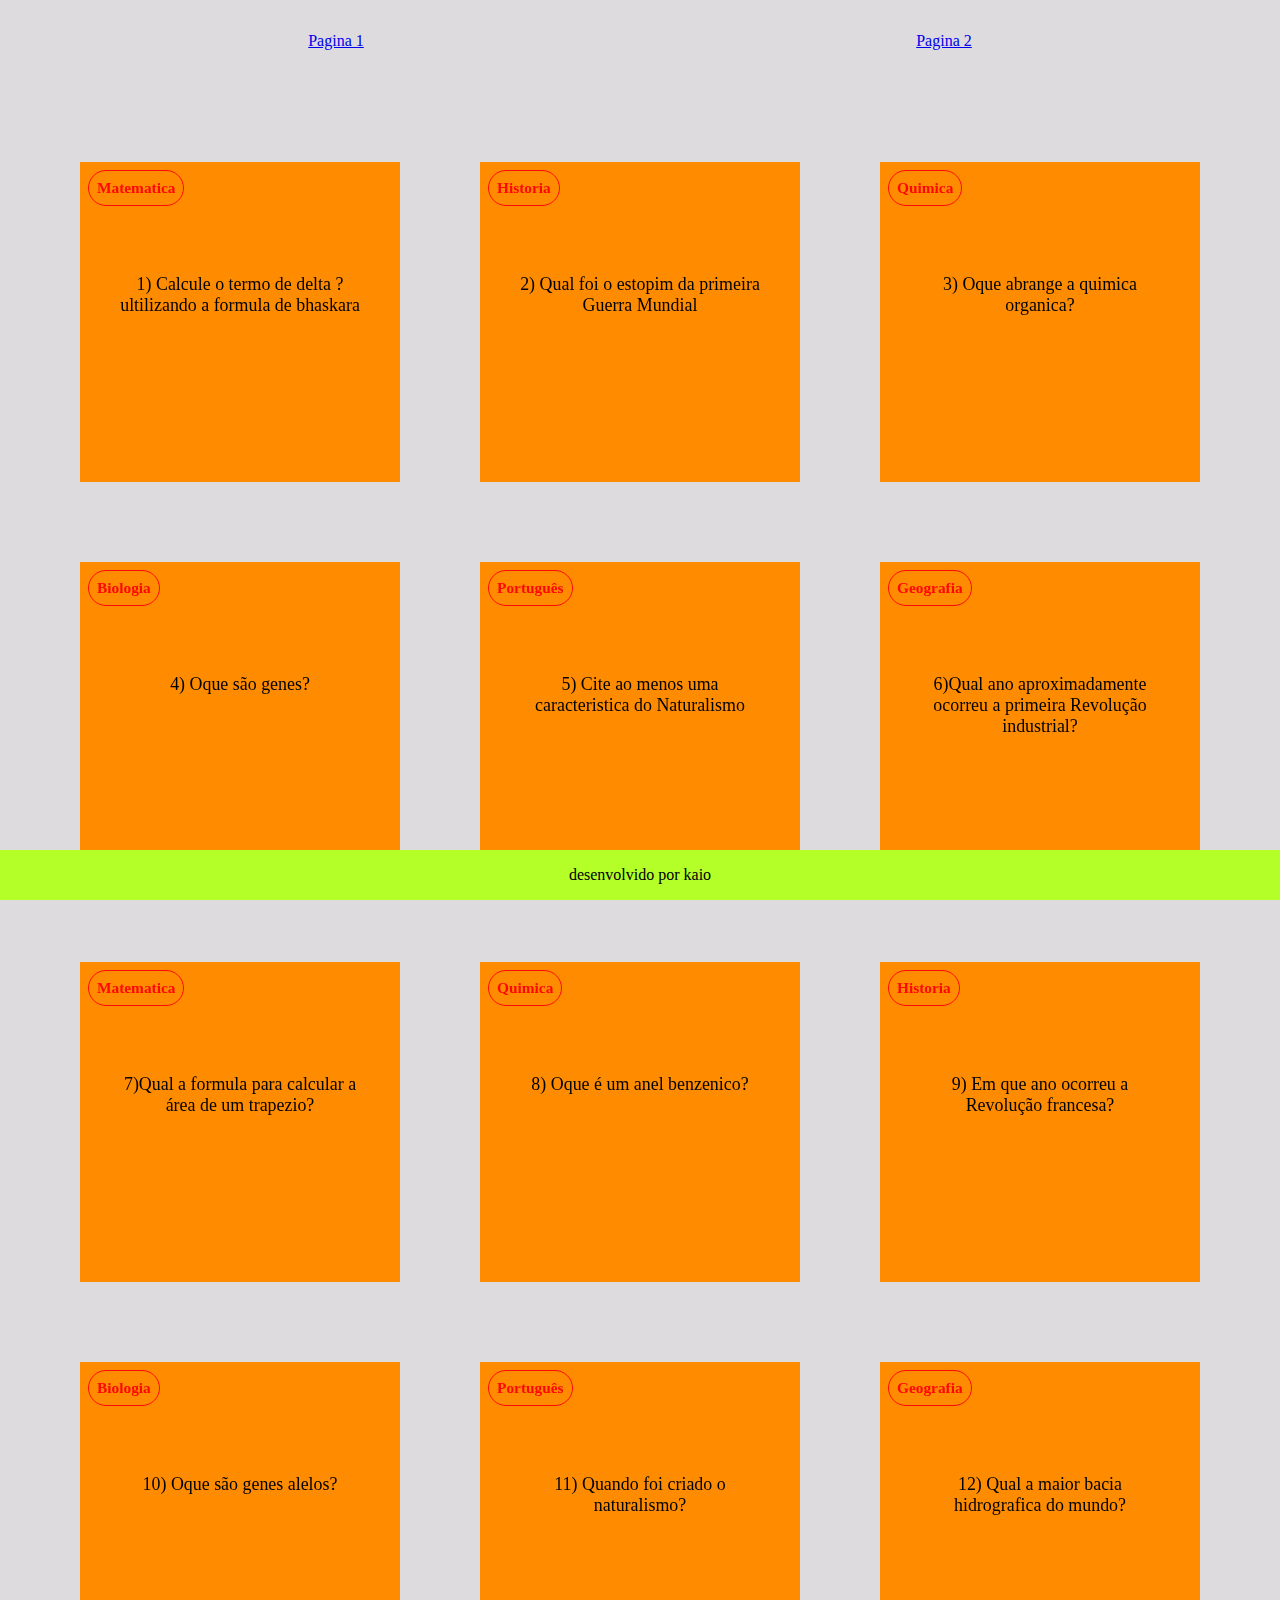
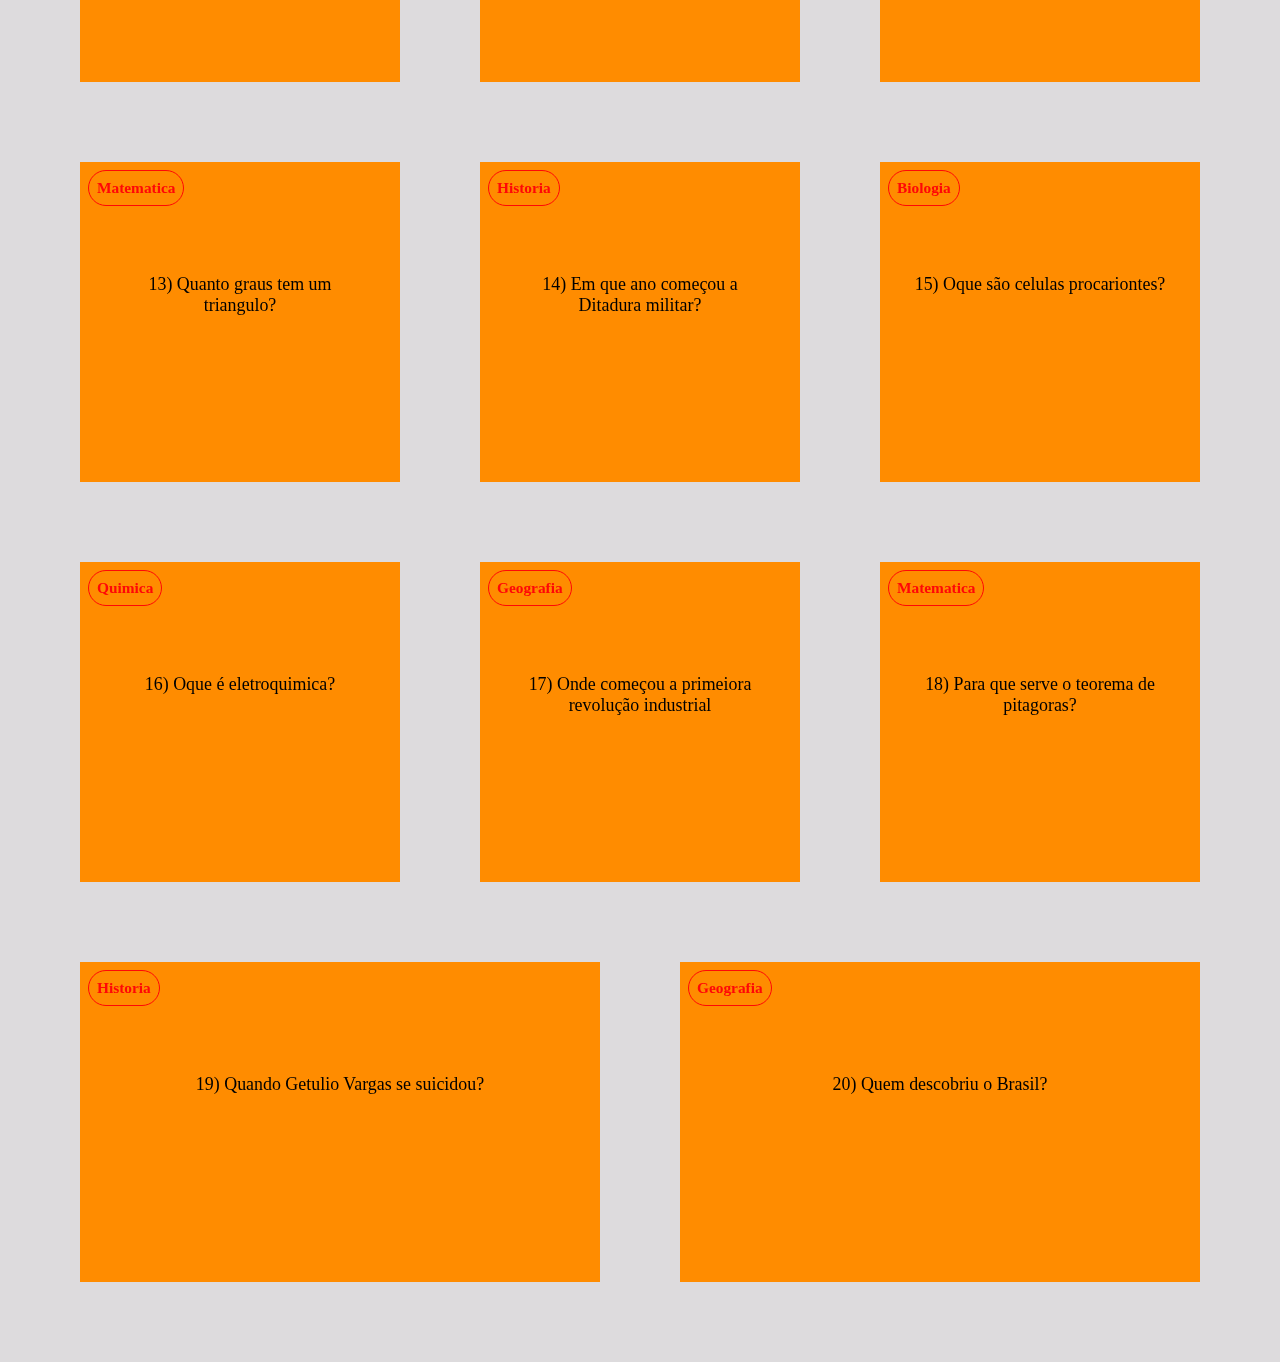
==== pagina2.html @ b603c778 "ef" ====
<!DOCTYPE html>
<html lang="en">
<head>
    <meta charset="UTF-8">
    <meta name="viewport" content="width=device-width, initial-scale=1.0">
    <title>perguntinhas</title>
   <link rel="stylesheet" href="style.css">
</head>
<body>
    <header>
        <a href="index.html">Pagina 1</a>
        <a href="pagina2.html">Pagina 2</a>
    </header>
    <section id="container">

   </section>

    <footer>
        <p>desenvolvido por kaio</p>
    </footer>
    <script src="main.js"></script>
<script src="perguntas.js"></script>
</body>
</html>
---- style.css ----
:root{
    --fundo:	#dddbdd;
    --cor-frente:#FF8C00;
    --cor-verso: #E6E6FA;
    --destque:	#ec1313;
    --preto: #000000;
    --braco:#ffffff;
    --parte-de-baixo: #b4ff28;
    --materia: #ff0707;

}
body{
    background-color: var(--fundo);
    margin: 0%;
}
header{
    background-color: (var(--preto));
    display: flex;
    justify-content: space-around;
    padding: 2rem;
}
footer{
    position: fixed;
    bottom: 0;
    background-color: var(--parte-de-baixo);
    color: var(--preto);
    width: 100%;
    text-align: center;
}
#container{
    padding: 4rem;
    display: flex;
    gap: 3rem;
    flex-wrap: wrap;
}
.cartao{
    flex-grow: 1;
    flex-basis: calc(33% - 6rem);
    height:20rem;
    margin: 1rem;

}
.conteudo-cartao{
    background-color: var(--cor-frente);
    height: 100%;
    text-align: center;
    transform-style: preserve-3d;
    transition: transform 300ms ease-in-out;
}
.conteudo-cartao h3{
    border: 1px solid var(--materia);
    border-radius: 6rem;
    color: var(--materia);
    padding: 0.5rem;
    margin: 0.5rem;
    position: absolute;
    text-align: left;
    font-size: 1.2vw;
    backface-visibility: hidden;
}
.conteudo-cartao p{
    margin-top: 5rem;
    padding: 2rem;
    font-size: 1.4vw;
}
.pergunta-cartao{
    font-weight: 500;
}
.respotas-cartao{
    font-weight: 700;
    color: var(--destque);
    background-color: var(--cor-verso);
    border: 2px solid var(--destque);
    transform: rotateY(180deg);
}

.cartao.active  .conteudo-cartao{
    transform: rotateY(180deg);
}
.pergunta-cartao, .respotas-cartao{
    backface-visibility: hidden;
    position: absolute;
    height: 100%;
    width: 100%;
}
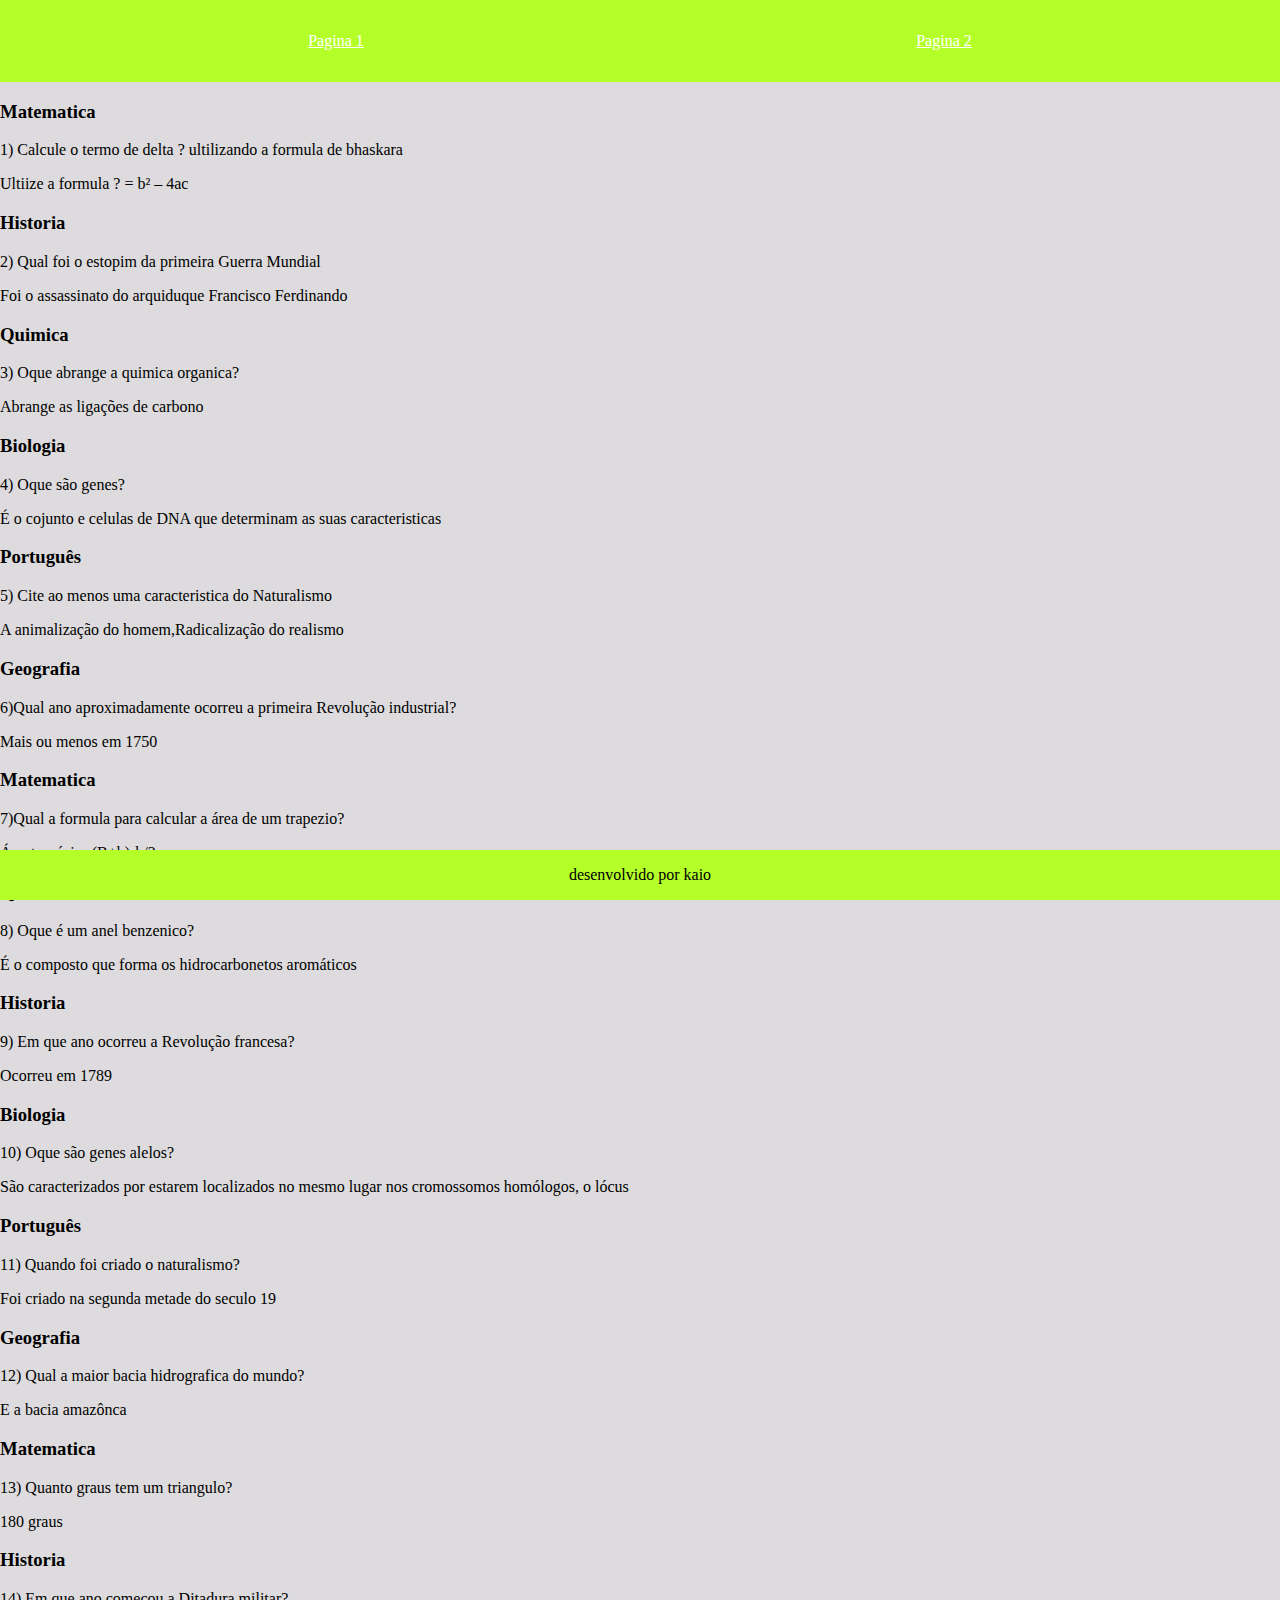
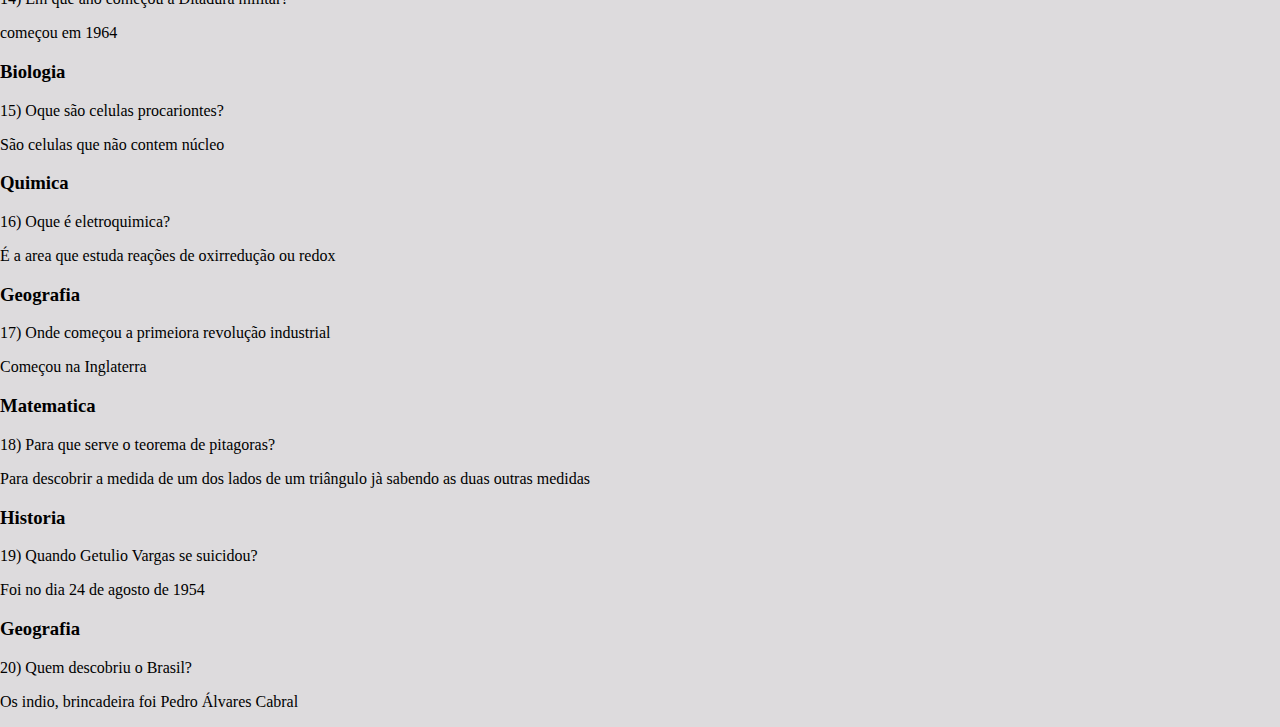
==== commit c7a00117: "vbdtgh" ====
--- a/pagina2.html
+++ b/pagina2.html
@@ -4,7 +4,7 @@
     <meta charset="UTF-8">
     <meta name="viewport" content="width=device-width, initial-scale=1.0">
     <title>perguntinhas</title>
-   <link rel="stylesheet" href="style.css">
+   <link rel="stylesheet" href="pagina2.css">
 </head>
 <body>
     <header>
--- a/pagina2.css
+++ b/pagina2.css
@@ -0,0 +1,32 @@
+:root{
+    --fundo:	#dddbdd;
+    --cor-frente:#FF8C00;
+    --cor-verso: #E6E6FA;
+    --destque:	#ec1313;
+    --preto: #000000;
+    --braco:#ffffff;
+    --parte-de-baixo: #b4ff28;
+    --materia: #ff0707;
+
+}
+body{
+    background-color: var(--fundo);
+    margin: 0%;
+}
+header{
+    background-color: var(--parte-de-baixo);
+    display: flex;
+    justify-content: space-around;
+    padding: 2rem;
+}
+header a{
+    color: var(--braco);
+}
+footer{
+    position: fixed;
+    bottom: 0;
+    background-color: var(--parte-de-baixo);
+    color: var(--preto);
+    width: 100%;
+    text-align: center;
+}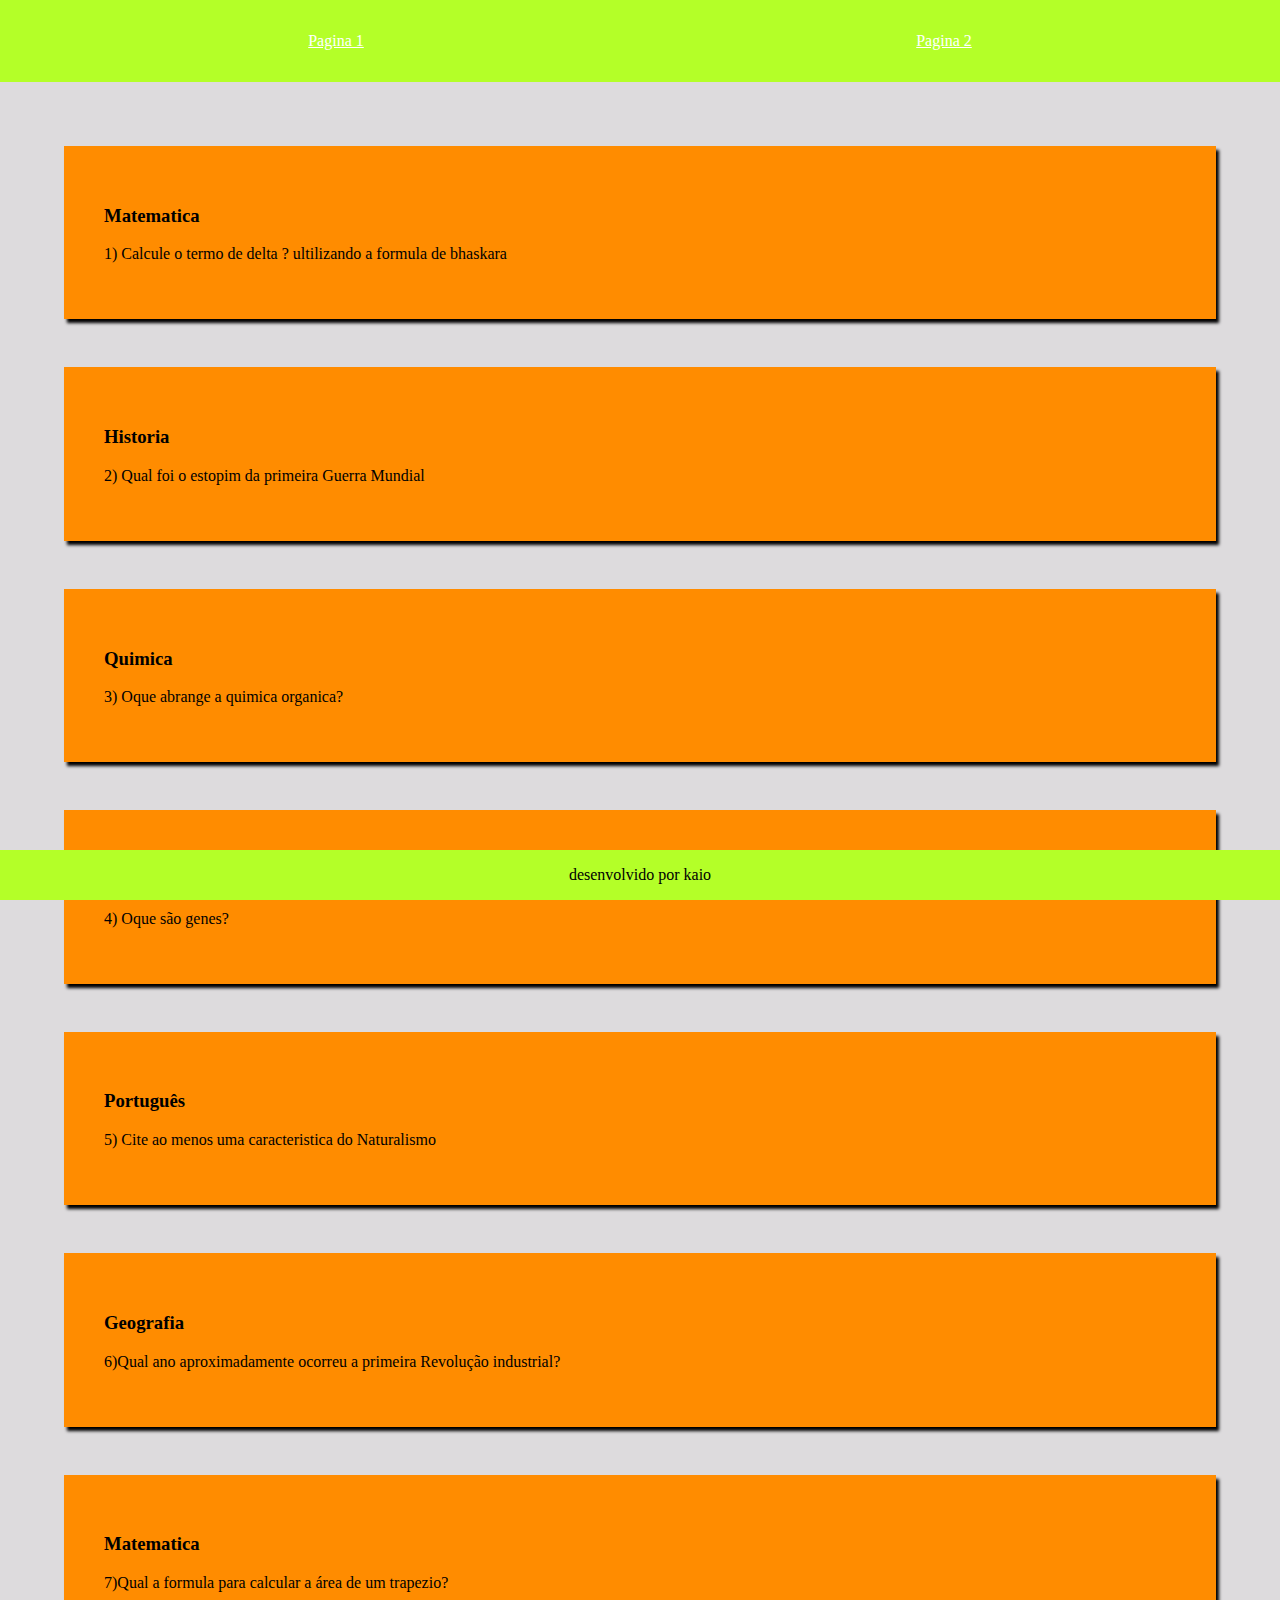
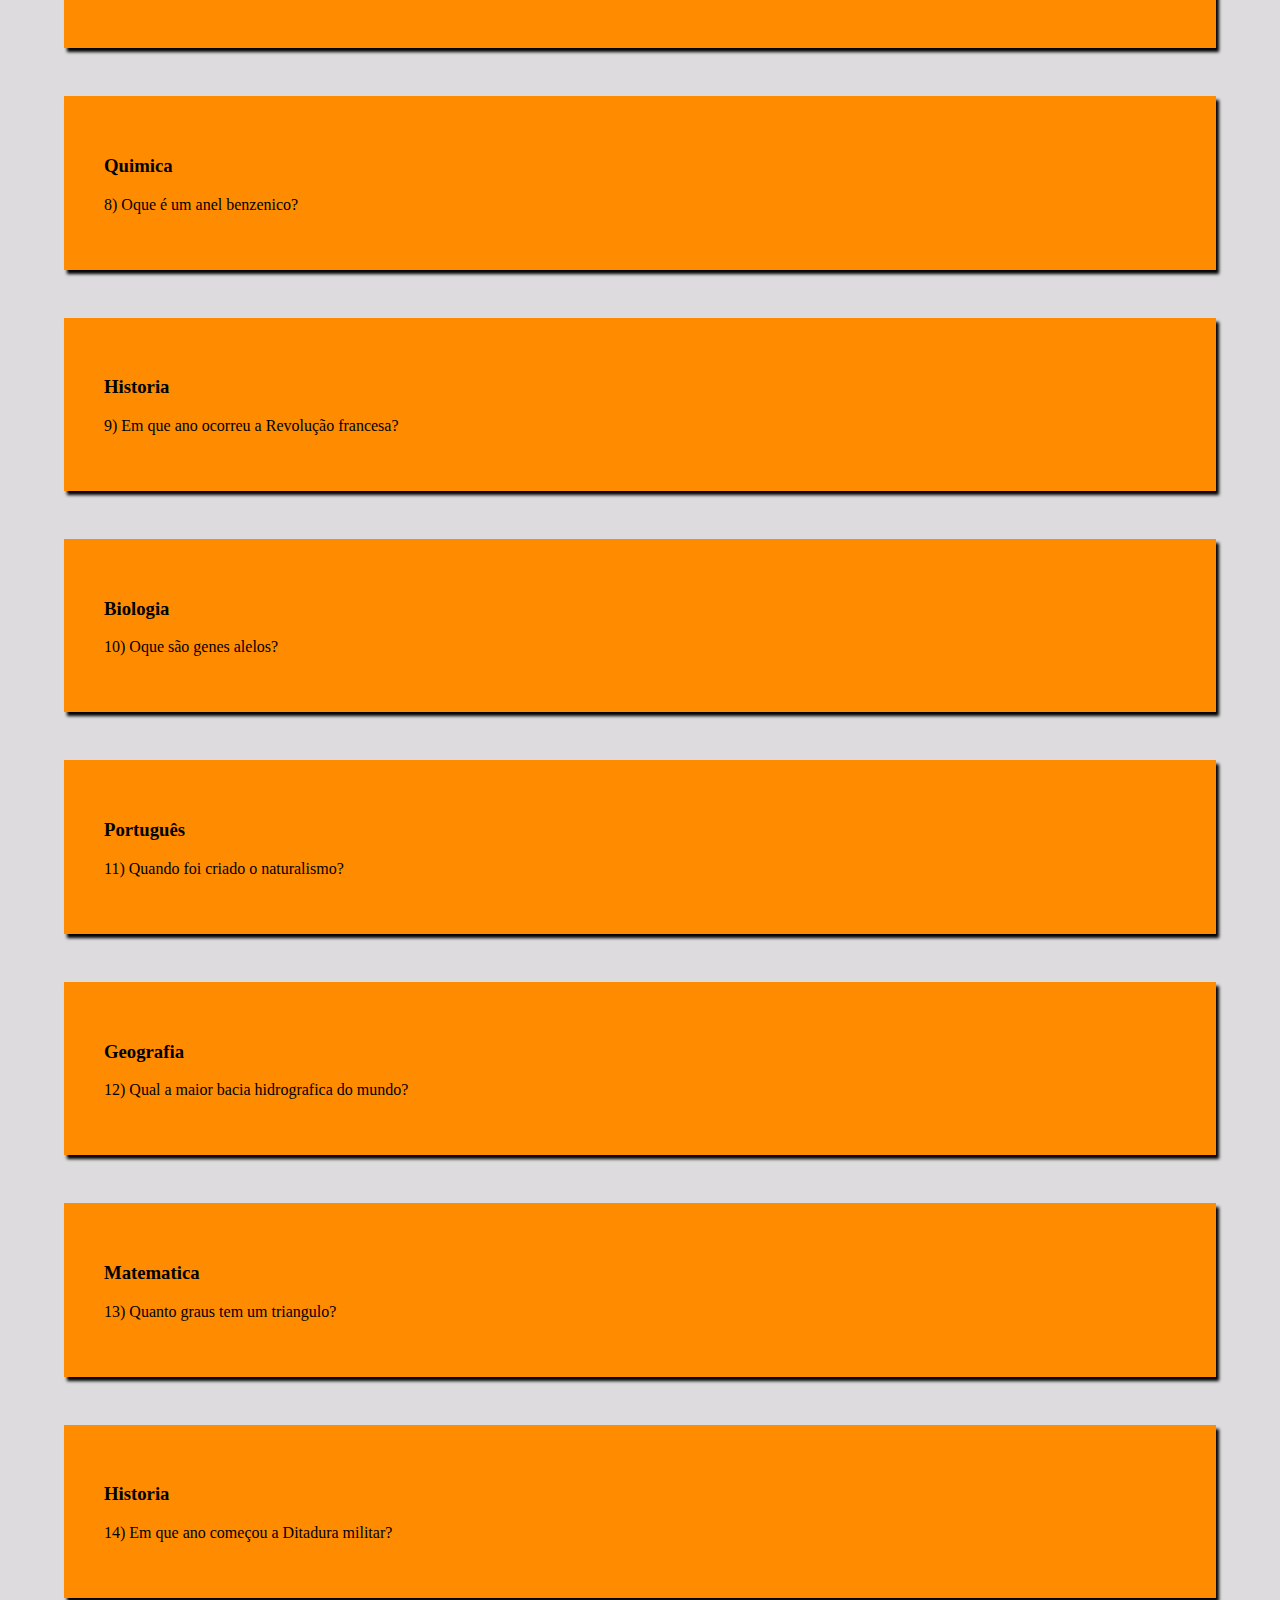
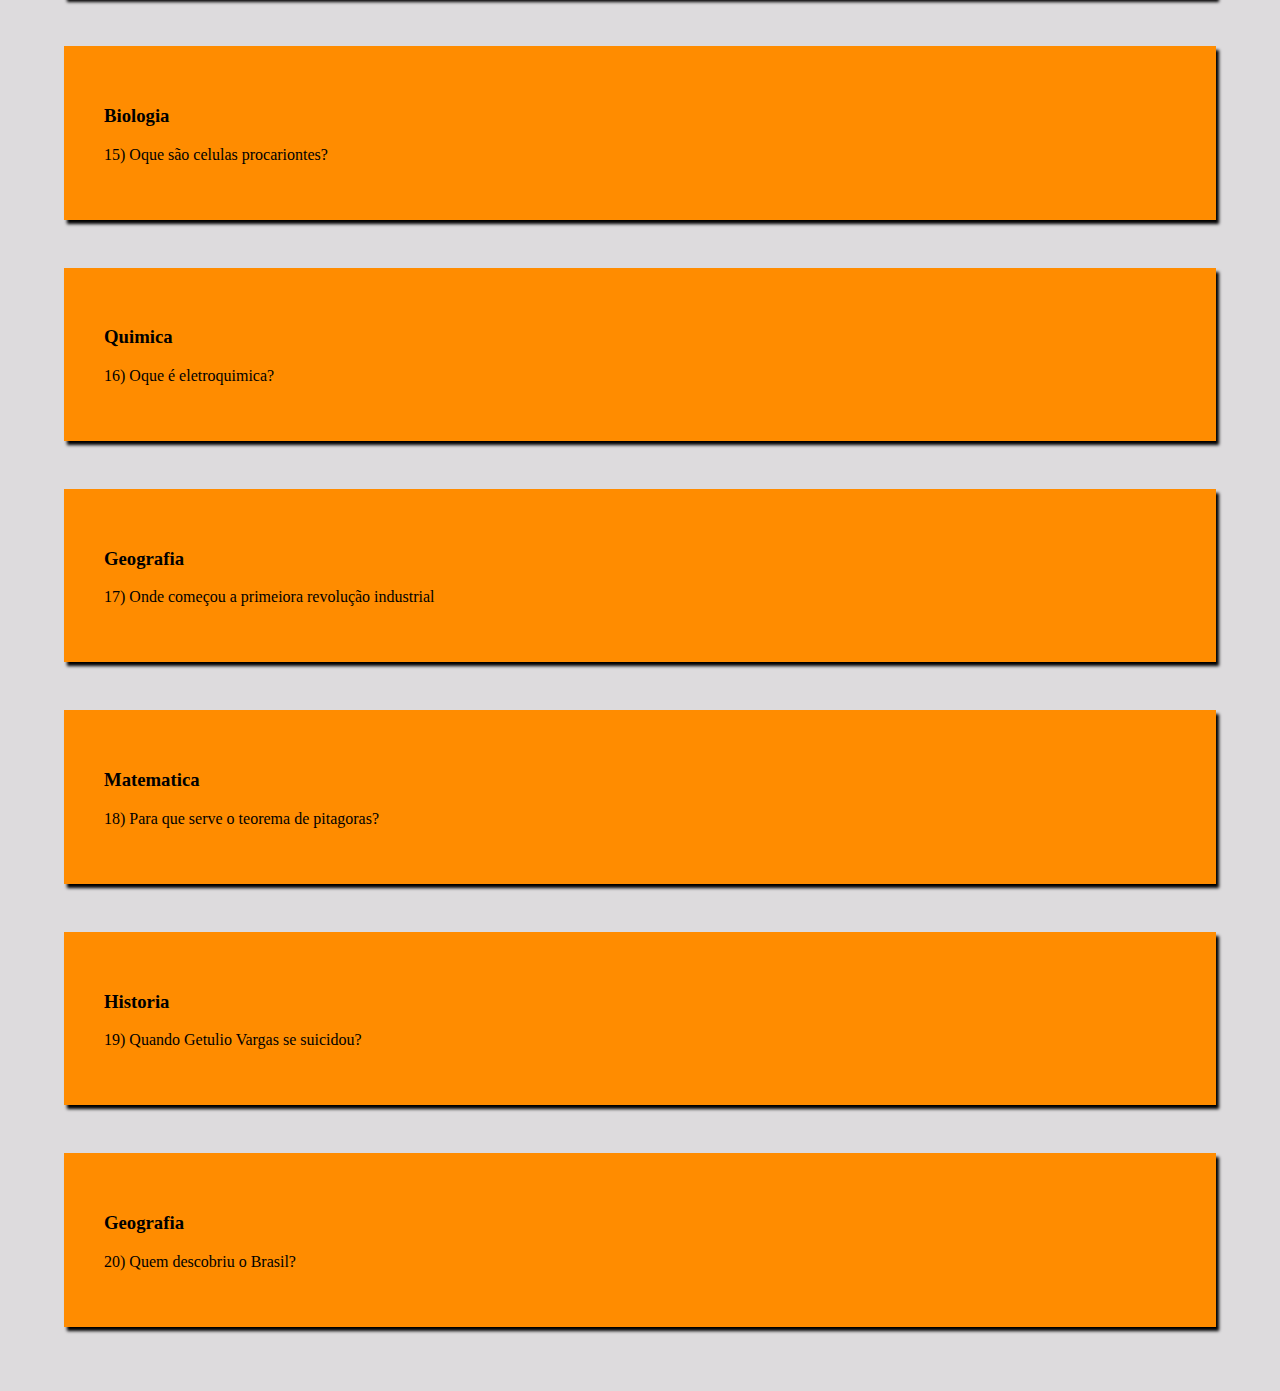
==== commit 20c51a53: "ewrg" ====
--- a/pagina2.html
+++ b/pagina2.html
@@ -18,7 +18,7 @@
     <footer>
         <p>desenvolvido por kaio</p>
     </footer>
-    <script src="main.js"></script>
+    <script src="2.js"></script>
 <script src="perguntas.js"></script>
 </body>
 </html>
--- a/pagina2.css
+++ b/pagina2.css
@@ -29,4 +29,23 @@
     color: var(--preto);
     width: 100%;
     text-align: center;
+}
+#container{
+    display: grid;
+    gap: 3rem;
+    padding: 4rem;
+}
+.cartao{
+    background-color: var(--cor-frente);
+    padding: 40px;
+    box-shadow: 3px 4px 3px var(--preto);
+}
+
+.cartao:hover{
+    transform: scale(1.03);
+}
+.respotas-cartao{
+    padding: 40px;
+    background-color: aquamarine;
+    display:none;
 }